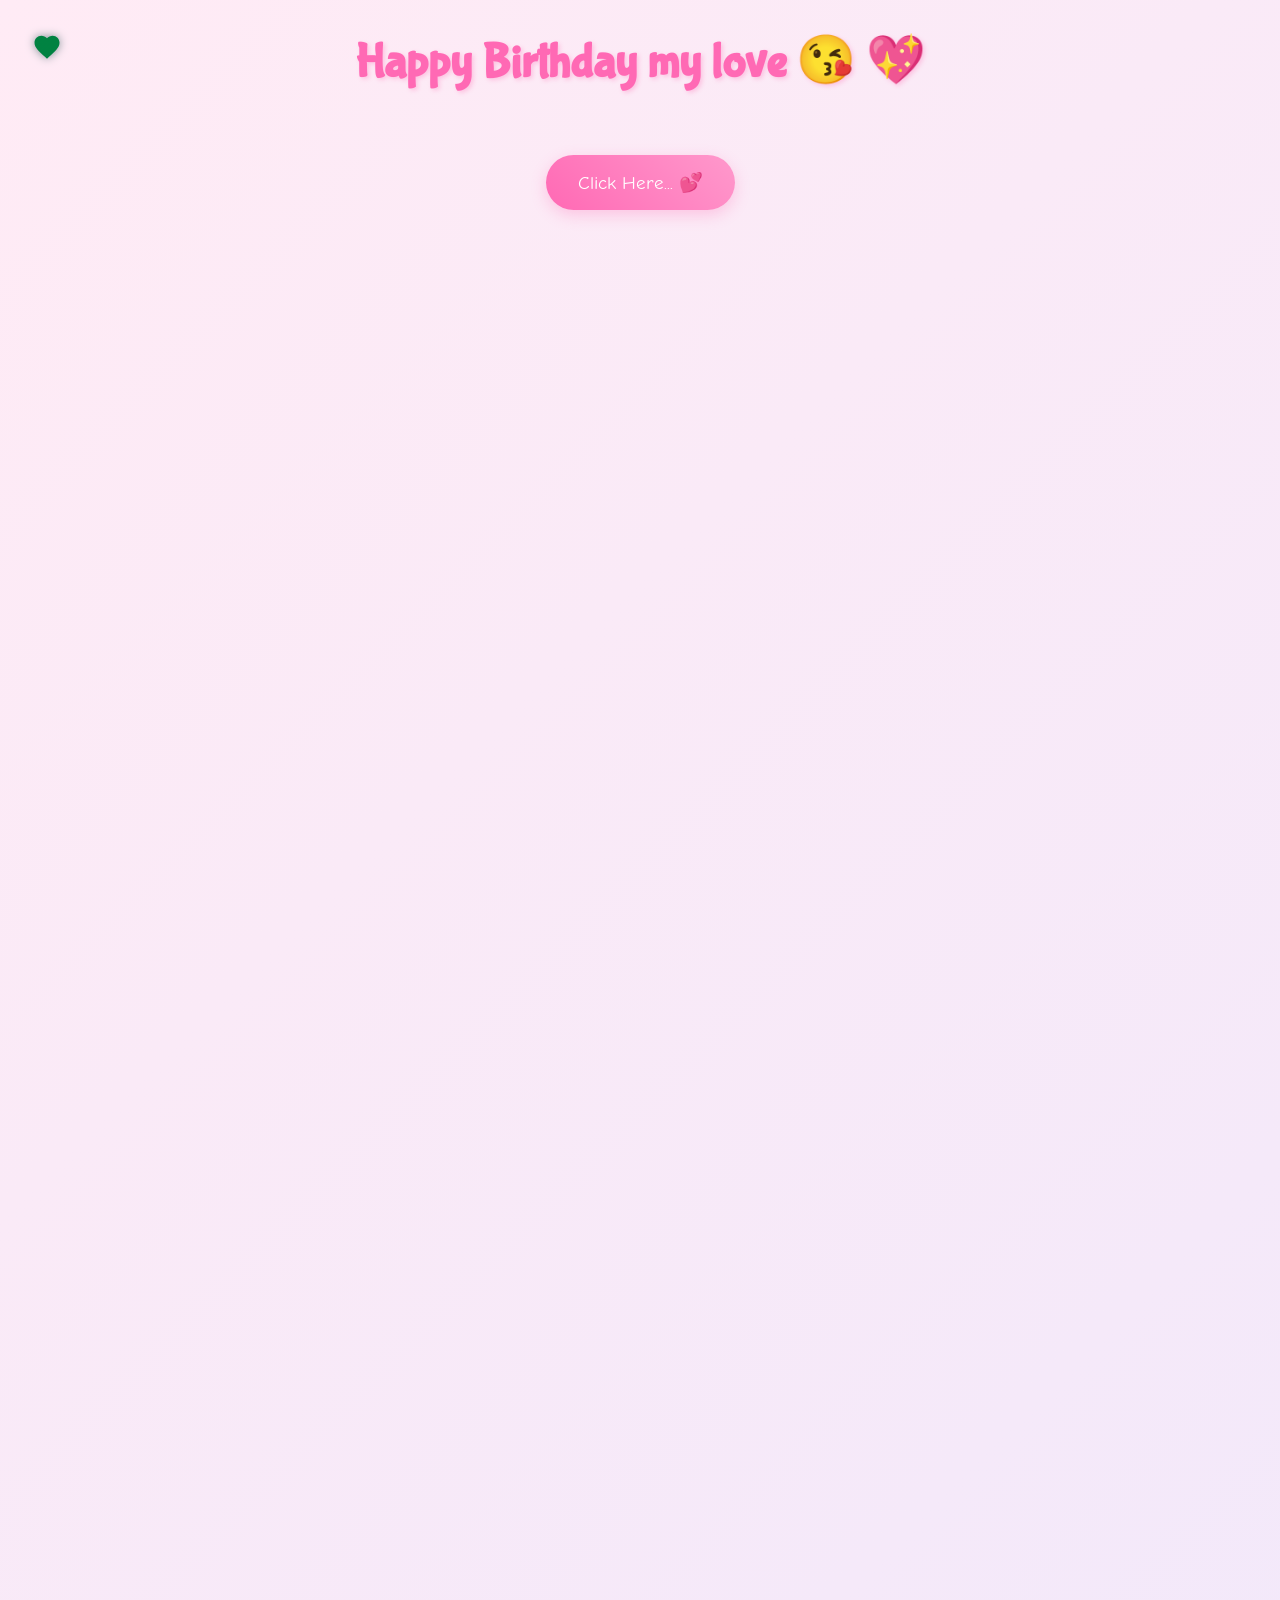
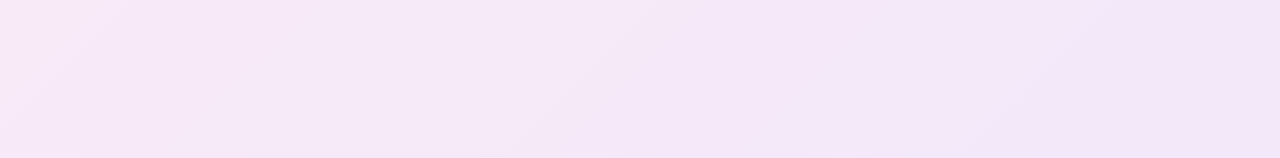
==== cause.html @ 25ca6ff0 "Add files via upload" ====
<!DOCTYPE html>
<html lang="en">
<head>
    <meta charset="UTF-8">
    <meta name="viewport" content="width=device-width, initial-scale=1.0">
    <title>Why You're my obsession! 💖</title>
    <script src="https://cdnjs.cloudflare.com/ajax/libs/gsap/3.12.2/gsap.min.js"></script>
    <link rel="stylesheet" href="./cause.css">
    <style>
       
    </style>
</head>

<audio id="bg-music" autoplay loop hidden>
  <source src="music.mp3" type="audio/mpeg">
</audio>

<body>
    <div class="custom-cursor">
        <svg viewBox="0 0 24 24">
            <path fill="#ff69b4" d="M12 21.35l-1.45-1.32C5.4 15.36 2 12.28 2 8.5 2 5.42 4.42 3 7.5 3c1.74 0 3.41.81 4.5 2.09C13.09 3.81 14.76 3 16.5 3 19.58 3 22 5.42 22 8.5c0 3.78-3.4 6.86-8.55 11.54L12 21.35z"/>
        </svg>
    </div>

    <div class="container">
        <h1>Happy Birthday my love 😘 💖</h1>
        
        <div id="reasons-container"></div>
        
        <button class="shuffle-button">Click Here... 💕</button>
        <div class="reason-counter"></div>

        <div class="ending-section">
            <div class="teddy-hug">
                <img src="./d1.jpg" alt="Teddy Hug">
            </div>
            <div class="ending-text">You're the BESTEST ! 💖</div>
        </div>
    </div>

    <script src="cause.js">
       
    </script>
</body>
</html>
---- cause.css ----
@import url('https://fonts.googleapis.com/css2?family=Bubblegum+Sans&family=Comic+Neue:wght@700&family=Quicksand:wght@500&display=swap');

* {
    margin: 0;
    padding: 0;
    box-sizing: border-box;
    cursor: none;
}

body {
    min-height: 100vh;
    background: linear-gradient(-45deg, #ffe6e6, #e6e6ff, #ffebf5);
    background-size: 400% 400%;
    animation: gradientBG 15s ease infinite;
    font-family: 'Quicksand', sans-serif;
    overflow-x: hidden;
    padding: 2rem;
}

.custom-cursor {
    width: 30px;
    height: 30px;
    position: fixed;
    pointer-events: none;
    z-index: 9999;
    mix-blend-mode: difference;
    transition: transform 0.1s;
}

.custom-cursor svg {
    width: 100%;
    height: 100%;
    filter: drop-shadow(0 0 5px rgba(255, 182, 193, 0.5));
}

.container {
    max-width: 1200px;
    margin: 0 auto;
    text-align: center;
    position: relative;
    z-index: 1;
}

h1 {
    font-family: 'Bubblegum Sans', cursive;
    font-size: 3rem;
    color: #ff69b4;
    text-shadow: 2px 2px 4px rgba(255, 105, 180, 0.3);
    margin-bottom: 2rem;
    animation: bounce 1s ease infinite;
}

.reason-card {
    background: rgba(255, 255, 255, 0.9);
    border-radius: 20px;
    padding: 2rem;
    margin: 1.5rem;
    box-shadow: 0 5px 15px rgba(0, 0, 0, 0.1);
    transition: transform 0.3s, box-shadow 0.3s;
    cursor: pointer;
    position: relative;
    overflow: hidden;
}

.reason-card:hover {
    transform: translateY(-5px);
    box-shadow: 0 8px 25px rgba(255, 105, 180, 0.2);
}

.reason-text {
    font-size: 1.2rem;
    margin-bottom: 1rem;
    position: relative;
    z-index: 2;
}

.gif-overlay {
    position: absolute;
    top: 0;
    left: 0;
    width: 100%;
    height: 100%;
    background: rgba(255, 255, 255, 0.95);
    display: flex;
    align-items: center;
    justify-content: center;
    opacity: 0;
    transition: opacity 0.3s;
    z-index: 1;
}

.reason-card:hover .gif-overlay {
    opacity: 1;
}

.shuffle-button {
    background: linear-gradient(45deg, #ff69b4, #ff99cc);
    border: none;
    border-radius: 50px;
    padding: 1rem 2rem;
    font-size: 1.2rem;
    color: white;
    margin: 2rem 0;
    cursor: pointer;
    transition: transform 0.3s;
    font-family: 'Comic Neue', cursive;
    box-shadow: 0 5px 15px rgba(255, 105, 180, 0.3);
}

.shuffle-button:hover {
    transform: scale(1.1);
}

.floating {
    position: fixed;
    pointer-events: none;
    animation: float 3s ease-in-out infinite;
}

.ending-section {
    margin-top: 4rem;
    padding: 2rem;
    text-align: center;
}

.ending-text {
    font-family: 'Bubblegum Sans', cursive;
    font-size: 2rem;
    color: #ff69b4;
    margin-bottom: 2rem;
    opacity: 0;
    transform: translateY(20px);
}

.teddy-hug {
    width: 200px;
    margin: 0 auto;
    transform: scale(0);
}

@keyframes gradientBG {
    0% { background-position: 0% 50%; }
    50% { background-position: 100% 50%; }
    100% { background-position: 0% 50%; }
}

@keyframes float {
    0%, 100% { transform: translateY(0); }
    50% { transform: translateY(-20px); }
}

@keyframes bounce {
    0%, 100% { transform: translateY(0); }
    50% { transform: translateY(-10px); }
}

@media (max-width: 768px) {
    h1 { font-size: 2rem; }
    .reason-card { margin: 1rem; }
    .reason-text { font-size: 1rem; }
}
.shuffle-button {
    background: linear-gradient(45deg, #ff69b4, #ff99cc);
    border: none;
    border-radius: 50px;
    padding: 1rem 2rem;
    font-size: 1.2rem;
    color: white;
    margin: 2rem 0;
    cursor: pointer;
    transition: all 0.3s;
    font-family: 'Comic Neue', cursive;
    box-shadow: 0 5px 15px rgba(255, 105, 180, 0.3);
}

.shuffle-button.story-mode {
    background: linear-gradient(45deg, #9b6dff, #ff6dc7);
    transform: scale(1.1);
}

.shuffle-button:hover {
    transform: scale(1.1);
}

.shuffle-button.story-mode:hover {
    transform: scale(1.2);
}

.reason-counter {
    font-size: 0.9rem;
    color: #ff69b4;
    margin-top: 1rem;
    opacity: 0.7;
}
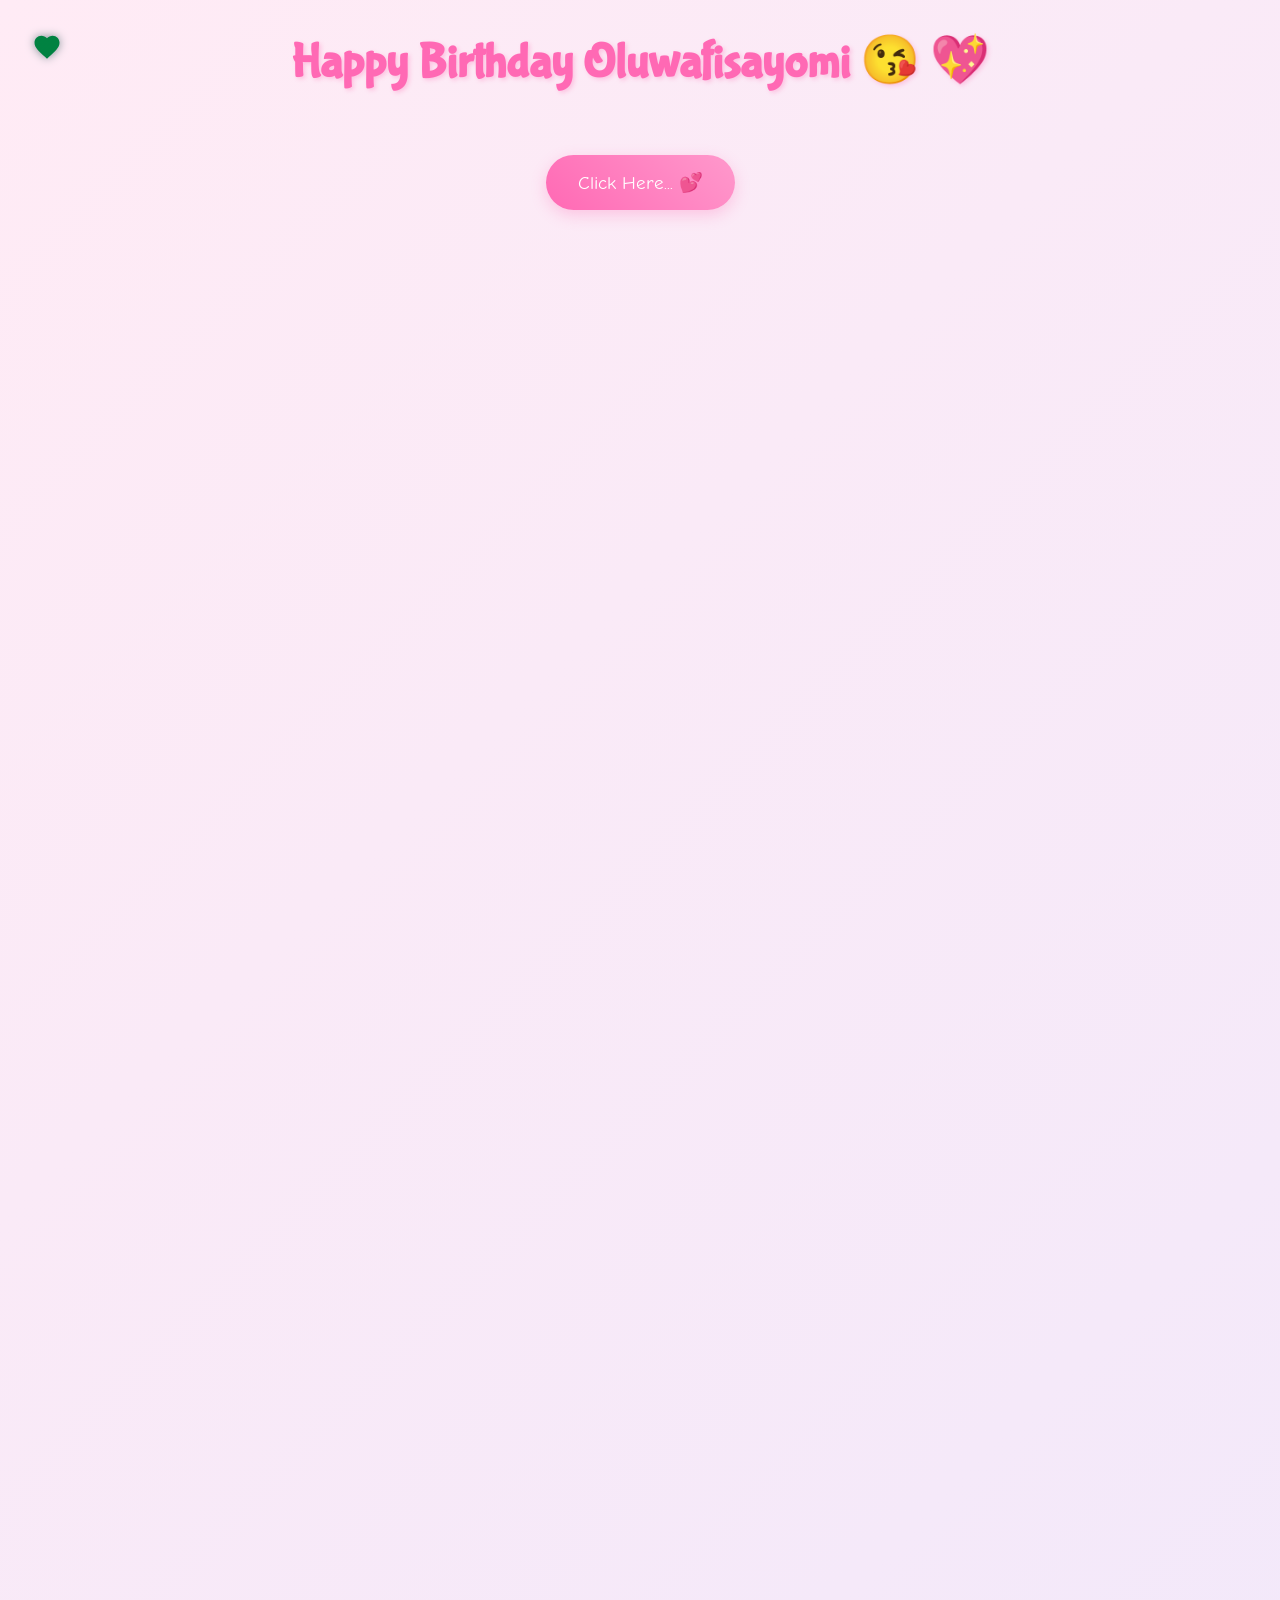
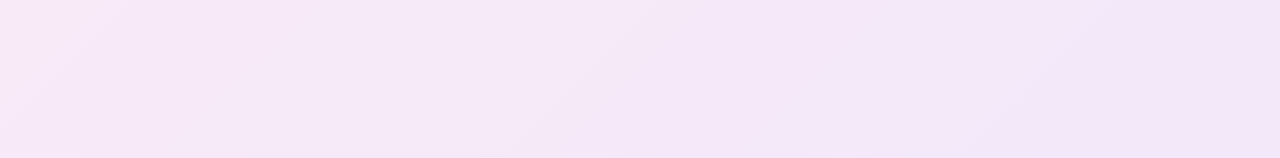
==== commit 73219450: "Update cause.html" ====
--- a/cause.html
+++ b/cause.html
@@ -23,7 +23,7 @@
     </div>
 
     <div class="container">
-        <h1>Happy Birthday my love 😘 💖</h1>
+        <h1>Happy Birthday Oluwafisayomi 😘 💖</h1>
         
         <div id="reasons-container"></div>
         
@@ -42,4 +42,4 @@
        
     </script>
 </body>
-</html>+</html>
